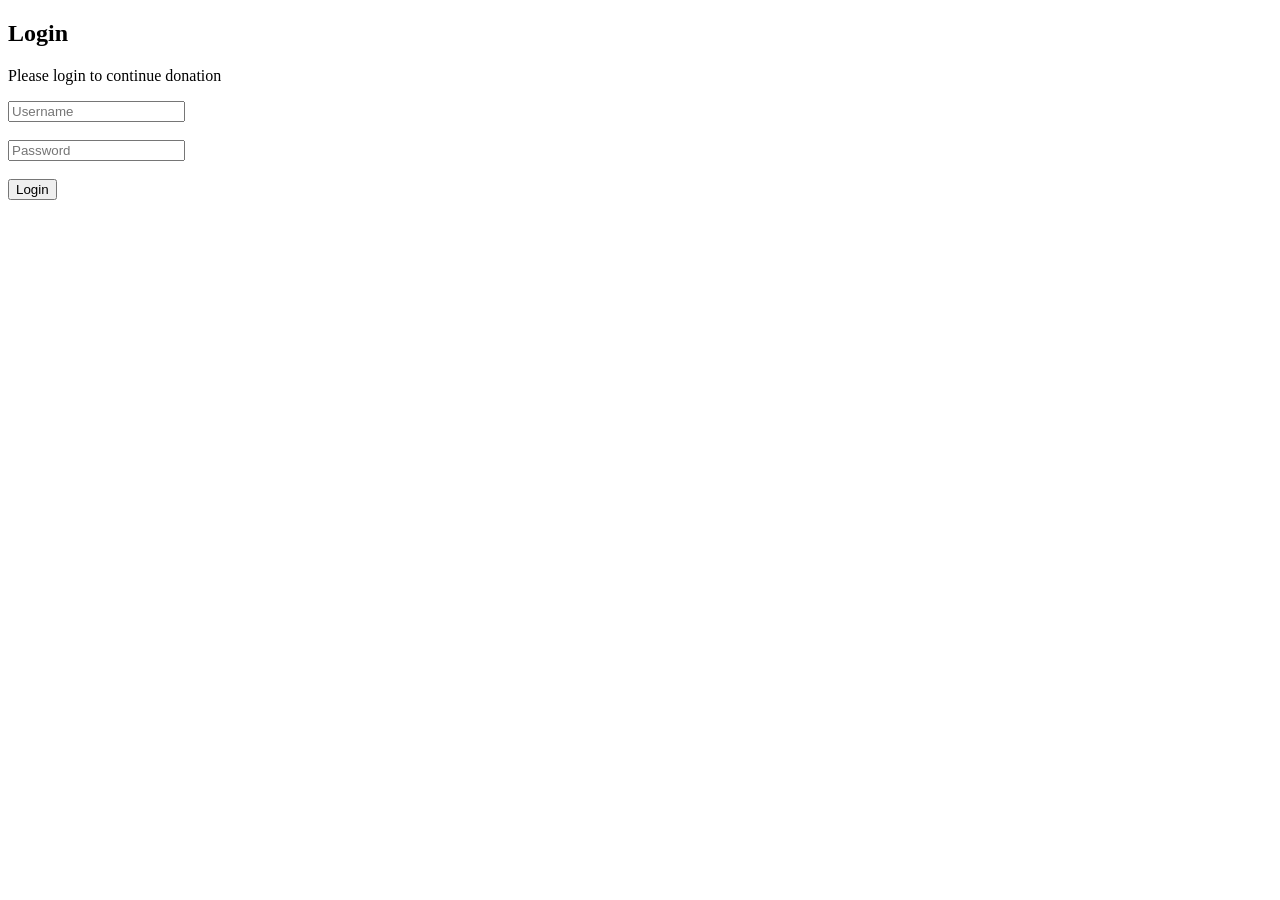
==== login.html @ 97faa2dd "Create login.html Add login page" ====
<!DOCTYPE html>
<html>
<head>
  <title>Login</title>
</head>
<body>

<h2>Login</h2>
<p>Please login to continue donation</p>

<input type="text" placeholder="Username"><br><br>
<input type="password" placeholder="Password"><br><br>

<button onclick="location.href='donate.html'">
  Login
</button>

</body>
</html>
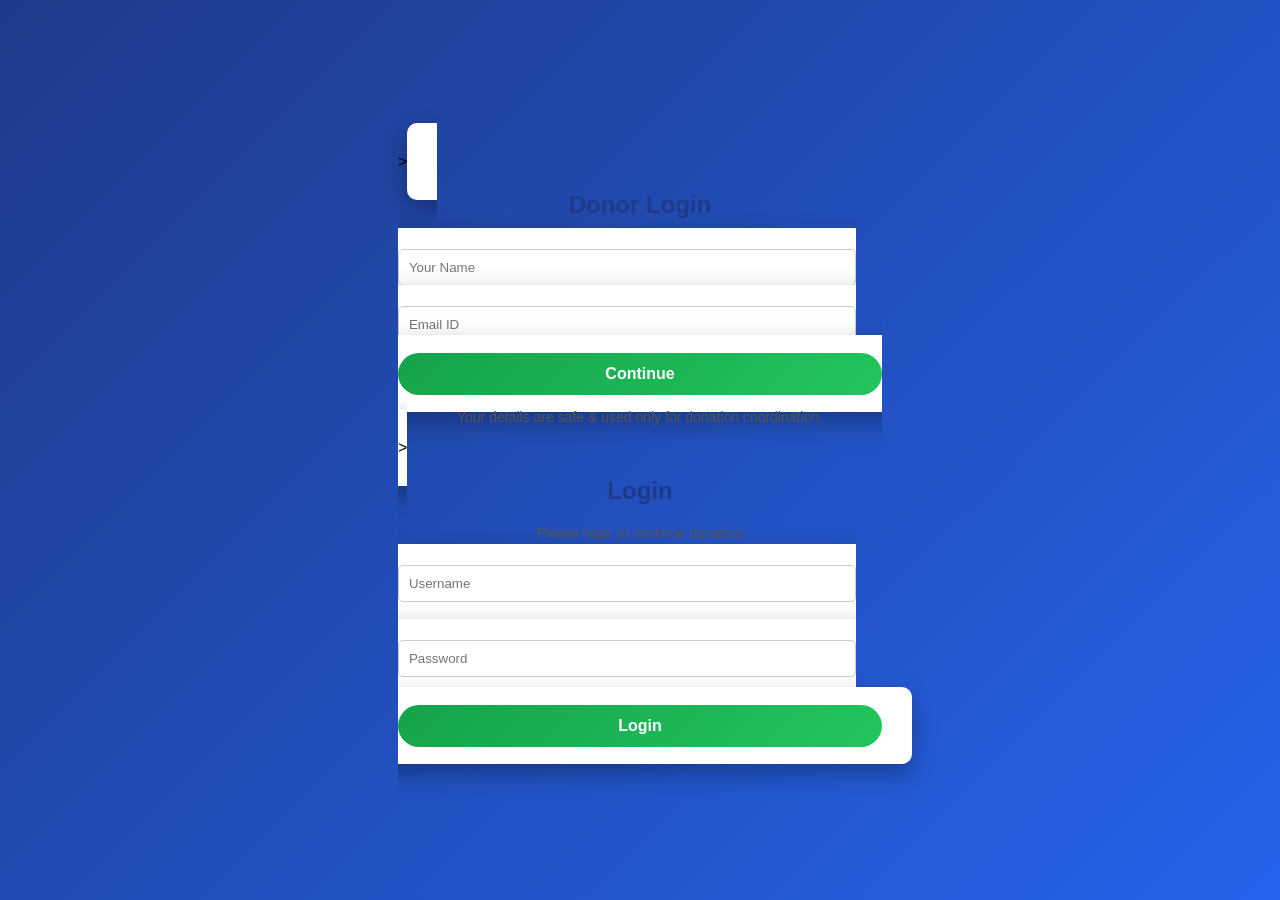
==== commit 5acd3c18: "Update login.html Style and enhance login page UI" ====
--- a/login.html
+++ b/login.html
@@ -1,9 +1,81 @@
 <!DOCTYPE html>
 <html>
-<head>
+<head<link rel="stylesheet" href="https://cdnjs.cloudflare.com/ajax/libs/font-awesome/6.5.0/css/all.min.css">
+
+<style>
+body {
+  margin: 0;
+  font-family: Arial, sans-serif;
+  background: linear-gradient(135deg, #1e3a8a, #2563eb);
+  height: 100vh;
+  display: flex;
+  justify-content: center;
+  align-items: center;
+}
+
+.login-box {
+  background: white;
+  padding: 30px;
+  width: 350px;
+  border-radius: 10px;
+  box-shadow: 0 10px 25px rgba(0,0,0,0.3);
+  text-align: center;
+}
+
+.login-box h2 {
+  color: #1e3a8a;
+  margin-bottom: 20px;
+}
+
+.login-box input {
+  width: 90%;
+  padding: 10px;
+  margin: 10px 0;
+  border-radius: 5px;
+  border: 1px solid #ccc;
+}
+
+.login-box button {
+  width: 100%;
+  padding: 12px;
+  background: linear-gradient(135deg, #16a34a, #22c55e);
+  border: none;
+  color: white;
+  font-size: 16px;
+  border-radius: 25px;
+  cursor: pointer;
+  font-weight: bold;
+}
+
+.login-box button:hover {
+  transform: scale(1.05);
+}
+
+.login-box p {
+  font-size: 14px;
+  color: #555;
+}
+</style>
+ >
   <title>Login</title>
 </head>
-<body>
+<body<div class="login-box">
+  <h2><i class="fa-solid fa-user-lock"></i> Donor Login</h2>
+
+  <input type="text" placeholder="Your Name" required>
+  <input type="email" placeholder="Email ID" required>
+
+  <button onclick="openForm()">Continue</button>
+
+  <p>Your details are safe & used only for donation coordination.</p>
+</div>
+
+<script>
+function openForm() {
+  window.location.href = "YOUR_GOOGLE_FORM_LINK_HERE";
+}
+</script>
+>
 
 <h2>Login</h2>
 <p>Please login to continue donation</p>
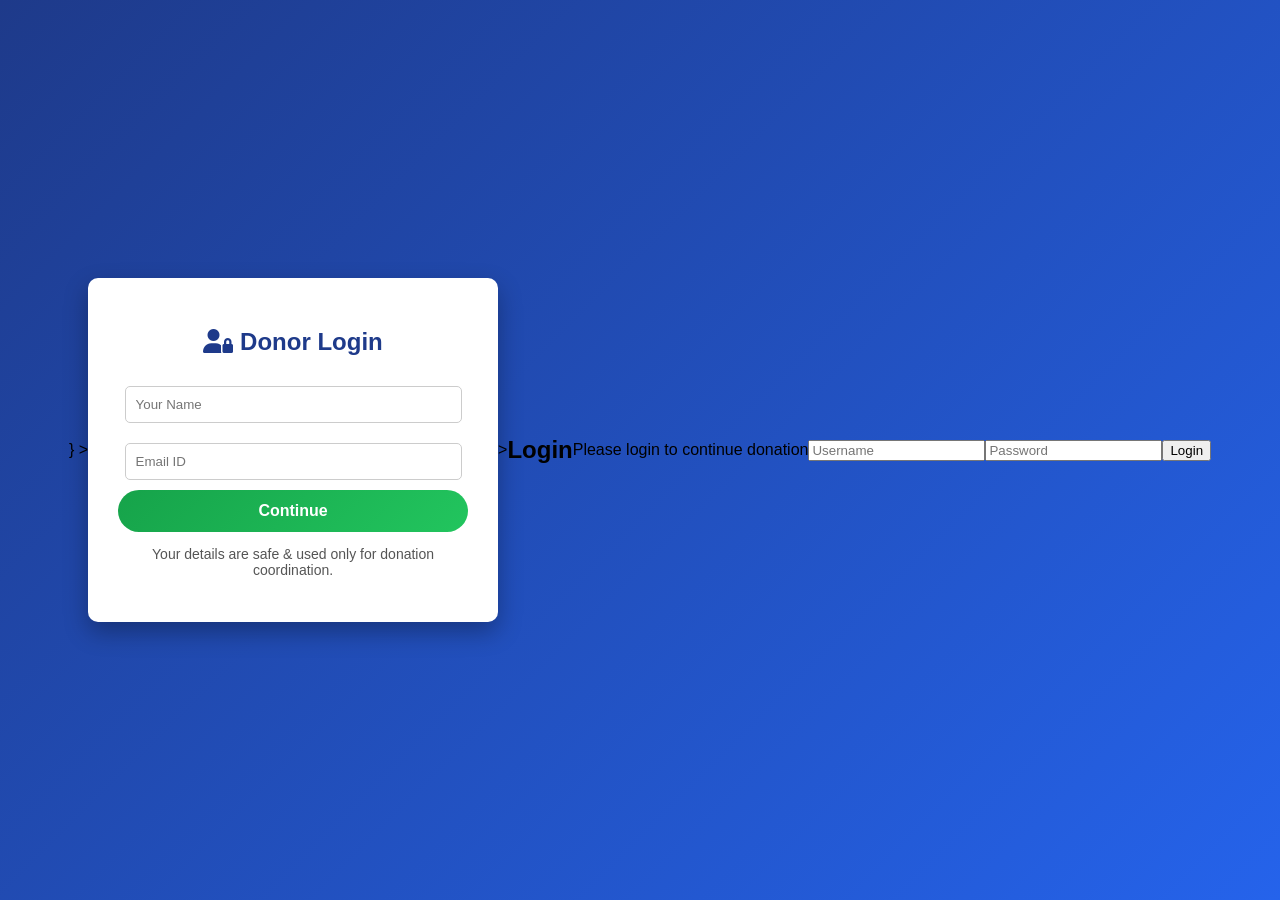
==== commit bf2146d1: "Update login.html Style and enhance login page UI" ====
--- a/login.html
+++ b/login.html
@@ -1,6 +1,6 @@
 <!DOCTYPE html>
 <html>
-<head<link rel="stylesheet" href="https://cdnjs.cloudflare.com/ajax/libs/font-awesome/6.5.0/css/all.min.css">
+<head><link rel="stylesheet" href="https://cdnjs.cloudflare.com/ajax/libs/font-awesome/6.5.0/css/all.min.css">
 
 <style>
 body {
@@ -56,10 +56,13 @@
   color: #555;
 }
 </style>
+
+}
+</style>
  >
   <title>Login</title>
 </head>
-<body<div class="login-box">
+<body><div class="login-box">
   <h2><i class="fa-solid fa-user-lock"></i> Donor Login</h2>
 
   <input type="text" placeholder="Your Name" required>
@@ -75,6 +78,8 @@
   window.location.href = "YOUR_GOOGLE_FORM_LINK_HERE";
 }
 </script>
+
+</script>
 >
 
 <h2>Login</h2>
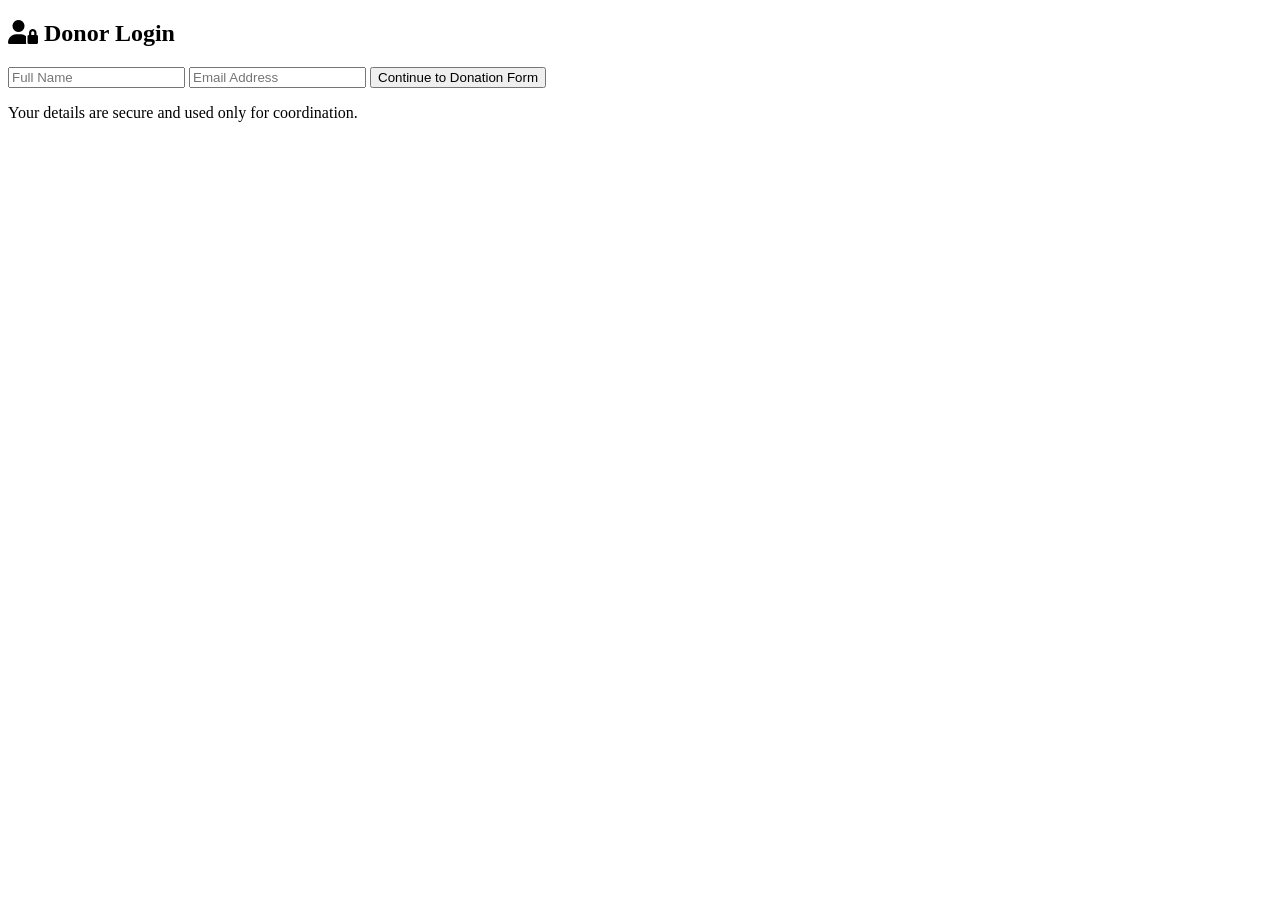
==== commit 67c05147: "Update login.html Reset and add clean login.html" ====
--- a/login.html
+++ b/login.html
@@ -1,96 +1,35 @@
 <!DOCTYPE html>
-<html>
-<head><link rel="stylesheet" href="https://cdnjs.cloudflare.com/ajax/libs/font-awesome/6.5.0/css/all.min.css">
+<html lang="en">
+<head>
+  <meta charset="UTF-8">
+  <title>Donor Login | UmagineDX</title>
 
-<style>
-body {
-  margin: 0;
-  font-family: Arial, sans-serif;
-  background: linear-gradient(135deg, #1e3a8a, #2563eb);
-  height: 100vh;
-  display: flex;
-  justify-content: center;
-  align-items: center;
-}
+  <!-- CSS file link -->
+  <link rel="stylesheet" href="login.css">
 
-.login-box {
-  background: white;
-  padding: 30px;
-  width: 350px;
-  border-radius: 10px;
-  box-shadow: 0 10px 25px rgba(0,0,0,0.3);
-  text-align: center;
-}
+  <!-- Icons -->
+  <link rel="stylesheet" href="https://cdnjs.cloudflare.com/ajax/libs/font-awesome/6.5.0/css/all.min.css">
+</head>
+<body>
 
-.login-box h2 {
-  color: #1e3a8a;
-  margin-bottom: 20px;
-}
+  <div class="login-container">
+    <div class="login-card">
+      <h2><i class="fa-solid fa-user-lock"></i> Donor Login</h2>
 
-.login-box input {
-  width: 90%;
-  padding: 10px;
-  margin: 10px 0;
-  border-radius: 5px;
-  border: 1px solid #ccc;
-}
+      <input type="text" placeholder="Full Name" required>
+      <input type="email" placeholder="Email Address" required>
 
-.login-box button {
-  width: 100%;
-  padding: 12px;
-  background: linear-gradient(135deg, #16a34a, #22c55e);
-  border: none;
-  color: white;
-  font-size: 16px;
-  border-radius: 25px;
-  cursor: pointer;
-  font-weight: bold;
-}
+      <button onclick="openForm()">Continue to Donation Form</button>
 
-.login-box button:hover {
-  transform: scale(1.05);
-}
+      <p>Your details are secure and used only for coordination.</p>
+    </div>
+  </div>
 
-.login-box p {
-  font-size: 14px;
-  color: #555;
-}
-</style>
-
-}
-</style>
- >
-  <title>Login</title>
-</head>
-<body><div class="login-box">
-  <h2><i class="fa-solid fa-user-lock"></i> Donor Login</h2>
-
-  <input type="text" placeholder="Your Name" required>
-  <input type="email" placeholder="Email ID" required>
-
-  <button onclick="openForm()">Continue</button>
-
-  <p>Your details are safe & used only for donation coordination.</p>
-</div>
-
-<script>
-function openForm() {
-  window.location.href = "YOUR_GOOGLE_FORM_LINK_HERE";
-}
-</script>
-
-</script>
->
-
-<h2>Login</h2>
-<p>Please login to continue donation</p>
-
-<input type="text" placeholder="Username"><br><br>
-<input type="password" placeholder="Password"><br><br>
-
-<button onclick="location.href='donate.html'">
-  Login
-</button>
+  <script>
+    function openForm() {
+      window.location.href = "https://docs.google.com/forms/d/e/1FAIpQLSecYbyxk-mWgAh397qFMozY6S0CK3iLUoT9CKM3TA9zCdj5EQ/viewform?usp=publish-editor";
+    }
+  </script>
 
 </body>
 </html>
